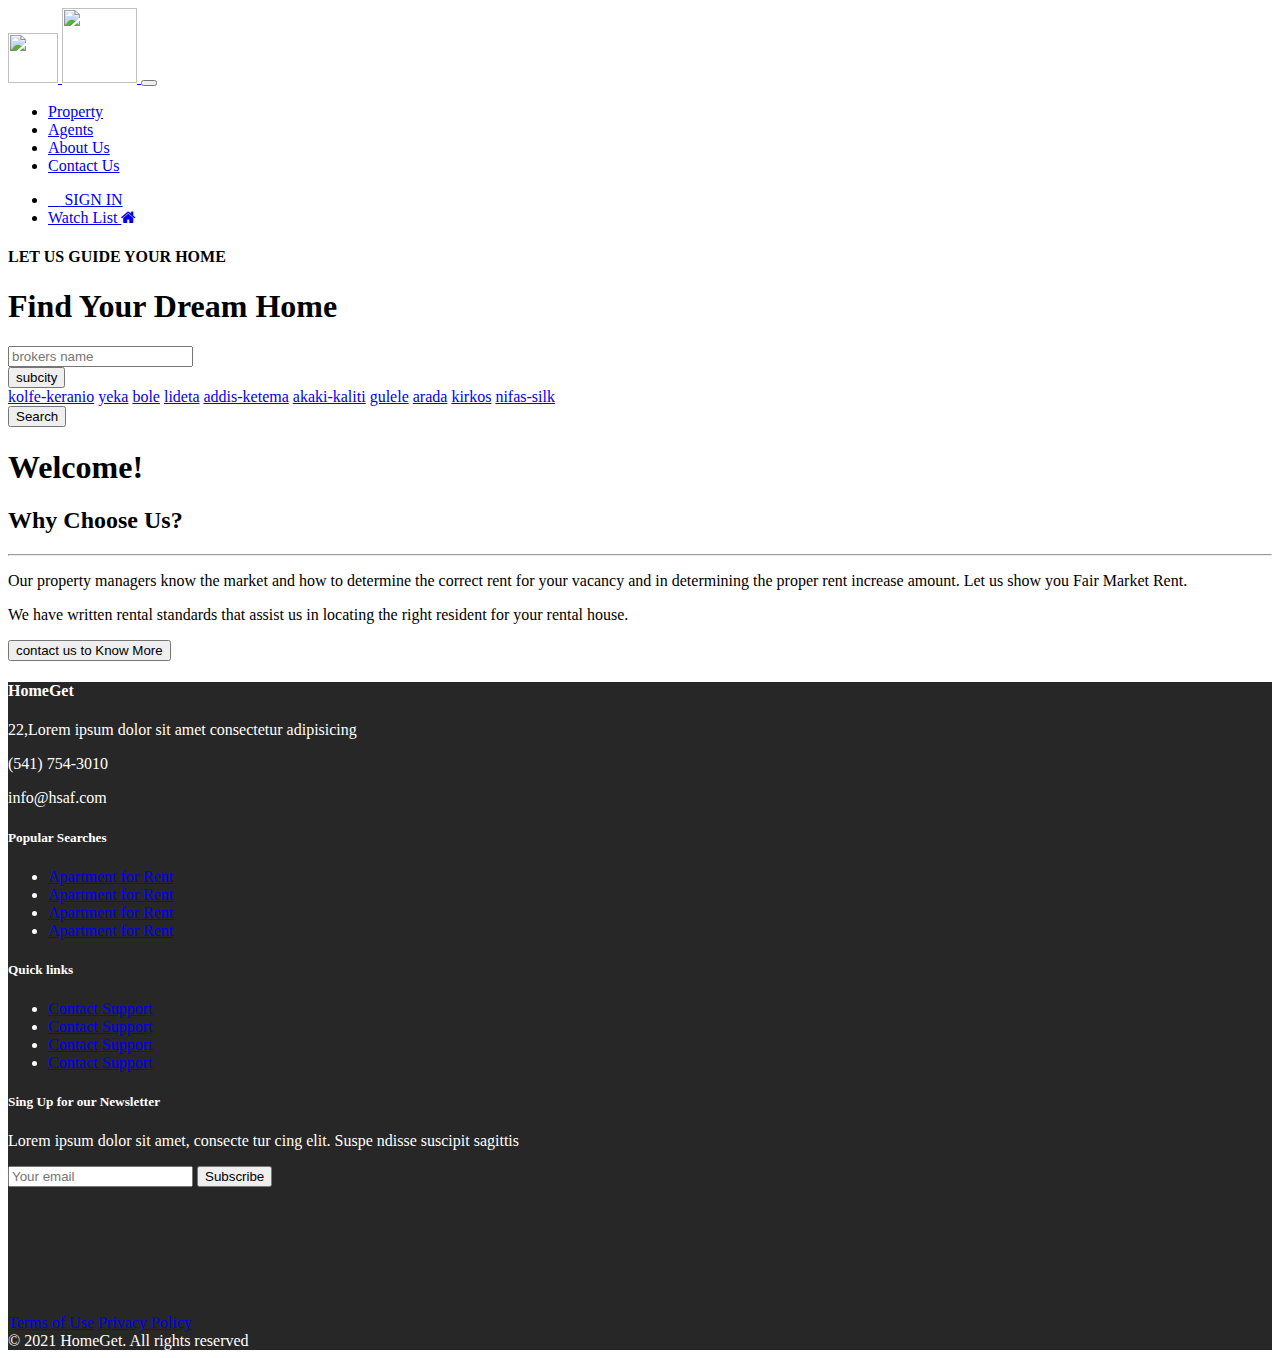
==== index.html @ b29ff286 "Merge branch 'eshtaol' of https://github.com/EshtaolGirma/HomeGet into mikiyas" ====
<html lang="en">

<head>
    <meta charset="UTF-8">
    <meta name="viewport" content="width=device-width, initial-scale=1.0">
    <title> HomeGet</title>

    <!-- Bootstrap CSS CDN  -->

    <link rel="stylesheet" href="https://cdn.jsdelivr.net/npm/bootstrap@4.5.3/dist/css/bootstrap.min.css"
        integrity="sha384-TX8t27EcRE3e/ihU7zmQxVncDAy5uIKz4rEkgIXeMed4M0jlfIDPvg6uqKI2xXr2" crossorigin="anonymous">

    <link rel="stylesheet" href="https://stackpath.bootstrapcdn.com/font-awesome/4.7.0/css/font-awesome.min.css"
        integrity="sha384-wvfXpqpZZVQGK6TAh5PVlGOfQNHSoD2xbE+QkPxCAFlNEevoEH3Sl0sibVcOQVnN" crossorigin="anonymous">

    <!-- Font Awesome CDN -->

    <link rel="stylesheet" href="path/to/font-awesome/css/font-awesome.min.css">
    <script src="https://kit.fontawesome.com/618286edad.js" crossorigin="anonymous"></script>

    <!-- Custom CSS -->
    <link rel="stylesheet" href="./Assets/CSS/style.css">
    <link rel="stylesheet" href="./Assets/CSS/footer.css">
</head>

<body>
    <div class="d-flex justify-content-center" style="background-color:rgb(255, 255, 255)">
        <div class="col-md-9">
            <nav class="navbar navbar-expand-md ">

                <a class="navbar-brand" href="index.html">
                    <img src="./Assets/img/001.png" alt="" height="50px" srcset="">
                    <img src="./Assets/img/002.png" height="75px" height="200px" alt="" srcset="">
                </a>

                <button class="navbar-toggler navbar-light bg-light" type="button" data-toggle="collapse"
                    data-target="#colNav" aria-controls="navbarSupportedContent" aria-expanded="false"
                    aria-label="Toggle navigation">

                    <span class="navbar-toggler-icon"></span>

                </button>

                <div class="collapse navbar-collapse" id="colNav">
                    <ul class="navbar-nav flex-column flex-md-row">
                        <li class="nav-item ml-auto mr-2">
                            <a class="nav-link" href="properties.html">Property</a>
                        </li>
                        <li class="nav-item ml-auto mr-2">
                            <a class="nav-link" href="agents.html">Agents</a>
                        </li>
                        <li class="nav-item ml-auto mr-2">
                            <a class="nav-link" href="testimonials.html">About Us</a>
                        </li>
                        <li class="nav-item ml-auto mr-2">
                            <a href="contact.html" class="nav-link ">Contact Us</a>
                        </li>
                    </ul>


                    <!-- To the left side side -->
                    <ul class="navbar-nav ml-auto">

                        <li class="nav-item ml-auto mr-2">
                            <a class="nav-link" href="login.html">
                                <div class="login-link">
                                    <i class="far fa-user-circle"></i>
                                    SIGN IN
                                </div>
                            </a>
                        </li>
                        <li class="nav-item ml-auto mr-2">
                            <a class="nav-link" href="#">
                                <div class="list-adding-link">
                                    Watch List
                                    <i class="fa fa-home" aria-hidden="true"></i>
                                </div>
                            </a>
                        </li>

                    </ul>
                </div>


            </nav>
        </div>
    </div>

    <div class="background_image">
        <h4 id="h4-text">LET US GUIDE YOUR HOME</h4>
        <h1>Find Your Dream Home</h1>
        <div class="input-group" id="inputs">
            <input type="text" class="form-control" placeholder="brokers name" aria-label="brokers name"
                id="broker_name">
            <div class="input-group-append">
                <div class="dropdown">
                    <button class="btn btn-primary dropdown-toggle" type="button" id="dropdownMenuButton"
                        data-toggle="dropdown" aria-haspopup="true" aria-expanded="false">
                        subcity
                    </button>
                    <div class="dropdown-menu" aria-labelledby="dropdownMenuButton" id="">
                        <a class="dropdown-item" id="" href="#">kolfe-keranio</a>
                        <a class="dropdown-item" id="" href="#">yeka</a>
                        <a class="dropdown-item" id="" href="#">bole</a>
                        <a class="dropdown-item" id="" href="#">lideta</a>
                        <a class="dropdown-item" id="" href="#">addis-ketema</a>
                        <a class="dropdown-item" id="" href="#">akaki-kaliti</a>
                        <a class="dropdown-item" id="" href="#">gulele</a>
                        <a class="dropdown-item" id="" href="#">arada</a>
                        <a class="dropdown-item" id="" href="#">kirkos</a>
                        <a class="dropdown-item" id="" href="#">nifas-silk</a>
                    </div>
                </div>
                <button class="btn btn-outline-secondary" type="button">Search</button>
            </div>
        </div>
    </div>
    <section class="why_choose py-5 " id="about-us">
        <div class="container mt-5">
            <div class="row">
                <div class="col-md-6">
                    <h1 class='text-success'>Welcome!</h1>
                    <h2>Why Choose Us?</h2>
                    <hr>
                    <p>Our property managers know the market and how to determine the correct rent for your vacancy and
                        in determining the proper rent increase amount. Let us show you Fair Market Rent.</p>
                    <p>We have written rental standards that assist us in locating the right resident for your rental
                        house.</p>
                    <a href="contact.html"><button type="button" class="btn btn-success">contact us to Know
                            More</button></a>

                </div>
                <div class="col-md-6">
                    <img src="Assets/img/why-choose-us.jpg" alt="">
                </div>
            </div>
        </div>
    </section>


    <!-- Footer -->
    <footer class="text-left pt-5 pb-5 d-flex align-self-stretch"
        style="background-color:rgb(39, 39, 39); color: rgb(255, 255, 255);">
        <!-- Grid container -->
        <div class="container-fluid pt-4 pl-0">
            <!--Grid row-->
            <div class="row">
                <div class="col-2 p-0"></div>
                <!--Grid column-->
                <div class="col-md-2 mb-4 pl-md-0 pl-4 pr-5">
                    <h4>HomeGet</h4>
                    <p class="gray-style">
                        22,Lorem ipsum dolor sit amet consectetur adipisicing
                    </p>
                    <p class="gray-style">
                        (541) 754-3010
                    </p>
                    <p class="gray-style">
                        info@hsaf.com
                    </p>
                </div>
                <!--Grid column-->

                <!--Grid column-->
                <div class="col-md-3 mb-4 pl-4">
                    <div class="row">
                        <div class="col-md-6">
                            <h5>Popular Searches</h5>

                            <ul>
                                <li>
                                    <a href="#!" class="gray-style">Apartment for Rent</a>
                                </li>
                                <li>
                                    <a href="#!" class="gray-style"> Apartment for Rent</a>
                                </li>
                                <li>
                                    <a href="#!" class="gray-style">Apartment for Rent</a>
                                </li>
                                <li>
                                    <a href="#!" class="gray-style">Apartment for Rent</a>
                                </li>
                            </ul>
                        </div>
                        <div class="col-md-6">
                            <h5>Quick links</h5>
                            <ul>
                                <li>
                                    <a href="#!" class="gray-style">Contact Support</a>
                                </li>
                                <li>
                                    <a href="#!" class="gray-style">Contact Support</a>
                                </li>
                                <li>
                                    <a href="#!" class="gray-style">Contact Support</a>
                                </li>
                                <li>
                                    <a href="#!" class="gray-style">Contact Support</a>
                                </li>
                            </ul>
                        </div>
                    </div>

                </div>
                <!--Grid column-->

                <!--Grid column-->
                <div class="col-md-3 mb-4 pl-4 pl-md-0">
                    <h5>Sing Up for our Newsletter</h5>
                    <p class="gray-style">
                        Lorem ipsum dolor sit amet, consecte tur cing elit. Suspe ndisse suscipit sagittis

                    </p>
                    <div>
                        <form action="">
                            <input type="email" id="subscriber-email" placeholder="Your email" required>
                            <input type="submit" id="subscriber-button" value="Subscribe">
                        </form>
                    </div>
                    <div class="row col-md-10 mt-5 ">
                        <div class="col-3">
                            <i class="fab fa-facebook-f fa-2x gray-style"></i>
                        </div>
                        <div class="col-3">
                            <i class="fab fa-twitter fa-2x gray-style"></i>
                        </div>
                        <div class="col-3">
                            <i class="fab fa-linkedin-in fa-2x gray-style"></i>
                        </div>
                        <div class="col-3">
                            <i class="fab fa-instagram fa-2x gray-style"></i>
                        </div>
                    </div>
                </div>

                <div class="col-10  ml-auto pl-0 mt-3 mb-3 pt-5">
                    <div class="row justify-content-between self-align-end col-10">
                        <div class="self-align-start">
                            <a href="#" class="pr-5 gray-style">Terms of Use</a>
                            <a href="#" class="gray-style">Privacy Policy</a>

                        </div>
                        <div class="self-align-end gray-style mr-5">
                            &copy; 2021 HomeGet. All rights reserved
                        </div>
                    </div>
                </div>

                <!--Grid column-->
            </div>
            <!--Grid row-->
        </div>
        <!-- Grid container -->
    </footer>
    <!-- Footer -->

    <!-- Bootstrap core JavaScript
    ================================================== -->
    <!-- Placed at the end of the document so the pages load faster -->
    <script src="https://code.jquery.com/jquery-3.5.1.slim.min.js"
        integrity="sha384-DfXdz2htPH0lsSSs5nCTpuj/zy4C+OGpamoFVy38MVBnE+IbbVYUew+OrCXaRkfj"
        crossorigin="anonymous"></script>
    <script src="https://cdn.jsdelivr.net/npm/bootstrap@4.5.3/dist/js/bootstrap.bundle.min.js"
        integrity="sha384-ho+j7jyWK8fNQe+A12Hb8AhRq26LrZ/JpcUGGOn+Y7RsweNrtN/tE3MoK7ZeZDyx"
        crossorigin="anonymous"></script>

    <script src="./Assets/js/Register-agent.js"></script>
    <script src="./Assets/js/agent-veiwer.js"></script>
</body>

</html>
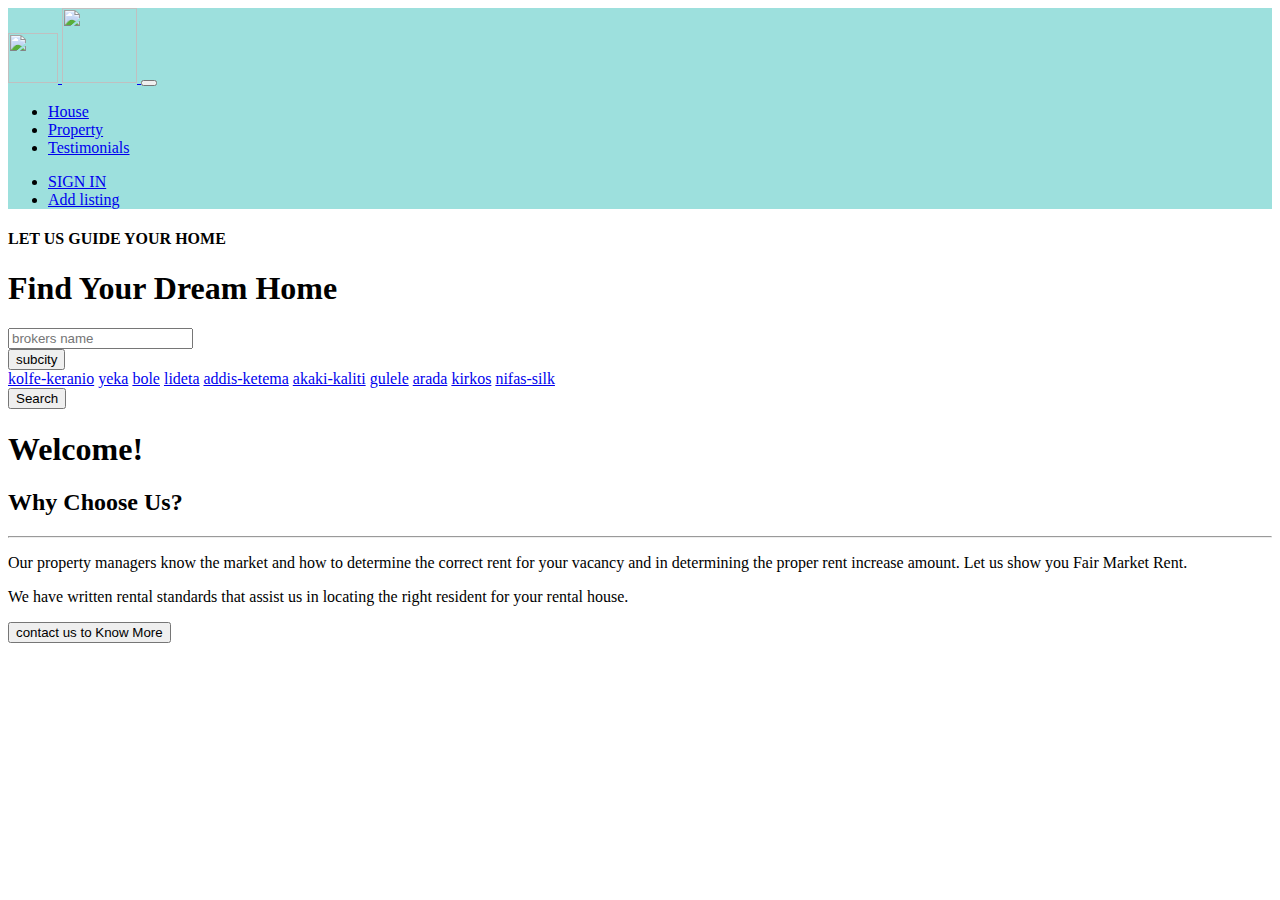
==== commit 2974c18b: "Merge branch 'master' of C:\Users\zak\Desktop\home get into Zekariyas" ====
--- a/index.html
+++ b/index.html
@@ -1,66 +1,45 @@
 <html lang="en">
-
 <head>
     <meta charset="UTF-8">
+    <meta http-equiv="X-UA-Compatible" content="IE=edge">
     <meta name="viewport" content="width=device-width, initial-scale=1.0">
-    <title> HomeGet</title>
-
-    <!-- Bootstrap CSS CDN  -->
-
-    <link rel="stylesheet" href="https://cdn.jsdelivr.net/npm/bootstrap@4.5.3/dist/css/bootstrap.min.css"
-        integrity="sha384-TX8t27EcRE3e/ihU7zmQxVncDAy5uIKz4rEkgIXeMed4M0jlfIDPvg6uqKI2xXr2" crossorigin="anonymous">
-
-    <link rel="stylesheet" href="https://stackpath.bootstrapcdn.com/font-awesome/4.7.0/css/font-awesome.min.css"
-        integrity="sha384-wvfXpqpZZVQGK6TAh5PVlGOfQNHSoD2xbE+QkPxCAFlNEevoEH3Sl0sibVcOQVnN" crossorigin="anonymous">
-
-    <!-- Font Awesome CDN -->
-
-    <link rel="stylesheet" href="path/to/font-awesome/css/font-awesome.min.css">
-    <script src="https://kit.fontawesome.com/618286edad.js" crossorigin="anonymous"></script>
-
-    <!-- Custom CSS -->
-    <link rel="stylesheet" href="./Assets/CSS/style.css">
-    <link rel="stylesheet" href="./Assets/CSS/footer.css">
+    <title>Addis Home get</title>
 </head>
-
 <body>
-    <div class="d-flex justify-content-center" style="background-color:rgb(255, 255, 255)">
+    <div class="d-flex justify-content-center" style="background-color:rgb(157, 224, 221)">
         <div class="col-md-9">
             <nav class="navbar navbar-expand-md ">
-
+    
                 <a class="navbar-brand" href="index.html">
                     <img src="./Assets/img/001.png" alt="" height="50px" srcset="">
                     <img src="./Assets/img/002.png" height="75px" height="200px" alt="" srcset="">
                 </a>
-
+    
                 <button class="navbar-toggler navbar-light bg-light" type="button" data-toggle="collapse"
                     data-target="#colNav" aria-controls="navbarSupportedContent" aria-expanded="false"
                     aria-label="Toggle navigation">
-
+    
                     <span class="navbar-toggler-icon"></span>
-
+    
                 </button>
-
+    
                 <div class="collapse navbar-collapse" id="colNav">
                     <ul class="navbar-nav flex-column flex-md-row">
+    
                         <li class="nav-item ml-auto mr-2">
-                            <a class="nav-link" href="properties.html">Property</a>
+                            <a href="index.html" class="nav-link ">House</a>
                         </li>
                         <li class="nav-item ml-auto mr-2">
-                            <a class="nav-link" href="agents.html">Agents</a>
+                            <a class="nav-link" href="services.html">Property</a>
                         </li>
                         <li class="nav-item ml-auto mr-2">
-                            <a class="nav-link" href="testimonials.html">About Us</a>
+                            <a class="nav-link" href="buy.html">Testimonials</a>
                         </li>
-                        <li class="nav-item ml-auto mr-2">
-                            <a href="contact.html" class="nav-link ">Contact Us</a>
-                        </li>
+    
                     </ul>
-
-
-                    <!-- To the left side side -->
+    
                     <ul class="navbar-nav ml-auto">
-
+    
                         <li class="nav-item ml-auto mr-2">
                             <a class="nav-link" href="login.html">
                                 <div class="login-link">
@@ -70,202 +49,63 @@
                             </a>
                         </li>
                         <li class="nav-item ml-auto mr-2">
-                            <a class="nav-link" href="#">
+                            <a class="nav-link" href="register.html">
                                 <div class="list-adding-link">
-                                    Watch List
+                                    Add listing
                                     <i class="fa fa-home" aria-hidden="true"></i>
                                 </div>
                             </a>
                         </li>
-
+    
                     </ul>
                 </div>
-
-
             </nav>
         </div>
     </div>
-
     <div class="background_image">
-        <h4 id="h4-text">LET US GUIDE YOUR HOME</h4>
+        <h4>LET US GUIDE YOUR HOME</h4>
         <h1>Find Your Dream Home</h1>
         <div class="input-group" id="inputs">
-            <input type="text" class="form-control" placeholder="brokers name" aria-label="brokers name"
-                id="broker_name">
-            <div class="input-group-append">
-                <div class="dropdown">
-                    <button class="btn btn-primary dropdown-toggle" type="button" id="dropdownMenuButton"
-                        data-toggle="dropdown" aria-haspopup="true" aria-expanded="false">
-                        subcity
-                    </button>
-                    <div class="dropdown-menu" aria-labelledby="dropdownMenuButton" id="">
-                        <a class="dropdown-item" id="" href="#">kolfe-keranio</a>
-                        <a class="dropdown-item" id="" href="#">yeka</a>
-                        <a class="dropdown-item" id="" href="#">bole</a>
-                        <a class="dropdown-item" id="" href="#">lideta</a>
-                        <a class="dropdown-item" id="" href="#">addis-ketema</a>
-                        <a class="dropdown-item" id="" href="#">akaki-kaliti</a>
-                        <a class="dropdown-item" id="" href="#">gulele</a>
-                        <a class="dropdown-item" id="" href="#">arada</a>
-                        <a class="dropdown-item" id="" href="#">kirkos</a>
-                        <a class="dropdown-item" id="" href="#">nifas-silk</a>
-                    </div>
-                </div>
-                <button class="btn btn-outline-secondary" type="button">Search</button>
+          <input type="text" class="form-control" placeholder="brokers name" aria-label="brokers name" id="broker_name">
+          <div class="input-group-append">
+            <div class="dropdown">
+              <button class="btn btn-primary dropdown-toggle" type="button" id="dropdownMenuButton" data-toggle="dropdown" aria-haspopup="true" aria-expanded="false">
+                subcity
+              </button>
+              <div class="dropdown-menu" aria-labelledby="dropdownMenuButton" id="">
+                <a class="dropdown-item" id="" href="#">kolfe-keranio</a>
+                <a class="dropdown-item" id="" href="#">yeka</a>
+                <a class="dropdown-item" id="" href="#">bole</a>
+                <a class="dropdown-item" id="" href="#">lideta</a>
+                <a class="dropdown-item" id="" href="#">addis-ketema</a>
+                <a class="dropdown-item" id="" href="#">akaki-kaliti</a>
+                <a class="dropdown-item" id="" href="#">gulele</a>
+                <a class="dropdown-item" id="" href="#">arada</a>
+                <a class="dropdown-item" id="" href="#">kirkos</a>
+                <a class="dropdown-item" id="" href="#">nifas-silk</a>
+              </div>
             </div>
+            <button class="btn btn-outline-secondary" type="button">Search</button>
+          </div>
         </div>
-    </div>
-    <section class="why_choose py-5 " id="about-us">
-        <div class="container mt-5">
+        </div>
+        <section class="why_choose py-5 " id="about-us">
+            <div class="container mt-5">
             <div class="row">
                 <div class="col-md-6">
                     <h1 class='text-success'>Welcome!</h1>
                     <h2>Why Choose Us?</h2>
                     <hr>
-                    <p>Our property managers know the market and how to determine the correct rent for your vacancy and
-                        in determining the proper rent increase amount. Let us show you Fair Market Rent.</p>
-                    <p>We have written rental standards that assist us in locating the right resident for your rental
-                        house.</p>
-                    <a href="contact.html"><button type="button" class="btn btn-success">contact us to Know
-                            More</button></a>
-
+                    <p>Our property managers know the market and how to determine the correct rent for your vacancy and in determining the proper rent increase amount.  Let us show you Fair Market Rent.</p>
+                    <p>We have written rental standards that assist us in locating the right resident for your rental house.</p>
+                    <a href="contact.html"><button type="button" class="btn btn-success">contact us to Know More</button></a>                   
+        
                 </div>
                 <div class="col-md-6">
-                    <img src="Assets/img/why-choose-us.jpg" alt="">
+                    <img src="Assets/img/why-choose-us.jpg"alt="">
                 </div>
             </div>
         </div>
-    </section>
-
-
-    <!-- Footer -->
-    <footer class="text-left pt-5 pb-5 d-flex align-self-stretch"
-        style="background-color:rgb(39, 39, 39); color: rgb(255, 255, 255);">
-        <!-- Grid container -->
-        <div class="container-fluid pt-4 pl-0">
-            <!--Grid row-->
-            <div class="row">
-                <div class="col-2 p-0"></div>
-                <!--Grid column-->
-                <div class="col-md-2 mb-4 pl-md-0 pl-4 pr-5">
-                    <h4>HomeGet</h4>
-                    <p class="gray-style">
-                        22,Lorem ipsum dolor sit amet consectetur adipisicing
-                    </p>
-                    <p class="gray-style">
-                        (541) 754-3010
-                    </p>
-                    <p class="gray-style">
-                        info@hsaf.com
-                    </p>
-                </div>
-                <!--Grid column-->
-
-                <!--Grid column-->
-                <div class="col-md-3 mb-4 pl-4">
-                    <div class="row">
-                        <div class="col-md-6">
-                            <h5>Popular Searches</h5>
-
-                            <ul>
-                                <li>
-                                    <a href="#!" class="gray-style">Apartment for Rent</a>
-                                </li>
-                                <li>
-                                    <a href="#!" class="gray-style"> Apartment for Rent</a>
-                                </li>
-                                <li>
-                                    <a href="#!" class="gray-style">Apartment for Rent</a>
-                                </li>
-                                <li>
-                                    <a href="#!" class="gray-style">Apartment for Rent</a>
-                                </li>
-                            </ul>
-                        </div>
-                        <div class="col-md-6">
-                            <h5>Quick links</h5>
-                            <ul>
-                                <li>
-                                    <a href="#!" class="gray-style">Contact Support</a>
-                                </li>
-                                <li>
-                                    <a href="#!" class="gray-style">Contact Support</a>
-                                </li>
-                                <li>
-                                    <a href="#!" class="gray-style">Contact Support</a>
-                                </li>
-                                <li>
-                                    <a href="#!" class="gray-style">Contact Support</a>
-                                </li>
-                            </ul>
-                        </div>
-                    </div>
-
-                </div>
-                <!--Grid column-->
-
-                <!--Grid column-->
-                <div class="col-md-3 mb-4 pl-4 pl-md-0">
-                    <h5>Sing Up for our Newsletter</h5>
-                    <p class="gray-style">
-                        Lorem ipsum dolor sit amet, consecte tur cing elit. Suspe ndisse suscipit sagittis
-
-                    </p>
-                    <div>
-                        <form action="">
-                            <input type="email" id="subscriber-email" placeholder="Your email" required>
-                            <input type="submit" id="subscriber-button" value="Subscribe">
-                        </form>
-                    </div>
-                    <div class="row col-md-10 mt-5 ">
-                        <div class="col-3">
-                            <i class="fab fa-facebook-f fa-2x gray-style"></i>
-                        </div>
-                        <div class="col-3">
-                            <i class="fab fa-twitter fa-2x gray-style"></i>
-                        </div>
-                        <div class="col-3">
-                            <i class="fab fa-linkedin-in fa-2x gray-style"></i>
-                        </div>
-                        <div class="col-3">
-                            <i class="fab fa-instagram fa-2x gray-style"></i>
-                        </div>
-                    </div>
-                </div>
-
-                <div class="col-10  ml-auto pl-0 mt-3 mb-3 pt-5">
-                    <div class="row justify-content-between self-align-end col-10">
-                        <div class="self-align-start">
-                            <a href="#" class="pr-5 gray-style">Terms of Use</a>
-                            <a href="#" class="gray-style">Privacy Policy</a>
-
-                        </div>
-                        <div class="self-align-end gray-style mr-5">
-                            &copy; 2021 HomeGet. All rights reserved
-                        </div>
-                    </div>
-                </div>
-
-                <!--Grid column-->
-            </div>
-            <!--Grid row-->
-        </div>
-        <!-- Grid container -->
-    </footer>
-    <!-- Footer -->
-
-    <!-- Bootstrap core JavaScript
-    ================================================== -->
-    <!-- Placed at the end of the document so the pages load faster -->
-    <script src="https://code.jquery.com/jquery-3.5.1.slim.min.js"
-        integrity="sha384-DfXdz2htPH0lsSSs5nCTpuj/zy4C+OGpamoFVy38MVBnE+IbbVYUew+OrCXaRkfj"
-        crossorigin="anonymous"></script>
-    <script src="https://cdn.jsdelivr.net/npm/bootstrap@4.5.3/dist/js/bootstrap.bundle.min.js"
-        integrity="sha384-ho+j7jyWK8fNQe+A12Hb8AhRq26LrZ/JpcUGGOn+Y7RsweNrtN/tE3MoK7ZeZDyx"
-        crossorigin="anonymous"></script>
-
-    <script src="./Assets/js/Register-agent.js"></script>
-    <script src="./Assets/js/agent-veiwer.js"></script>
+        </section>
 </body>
-
 </html>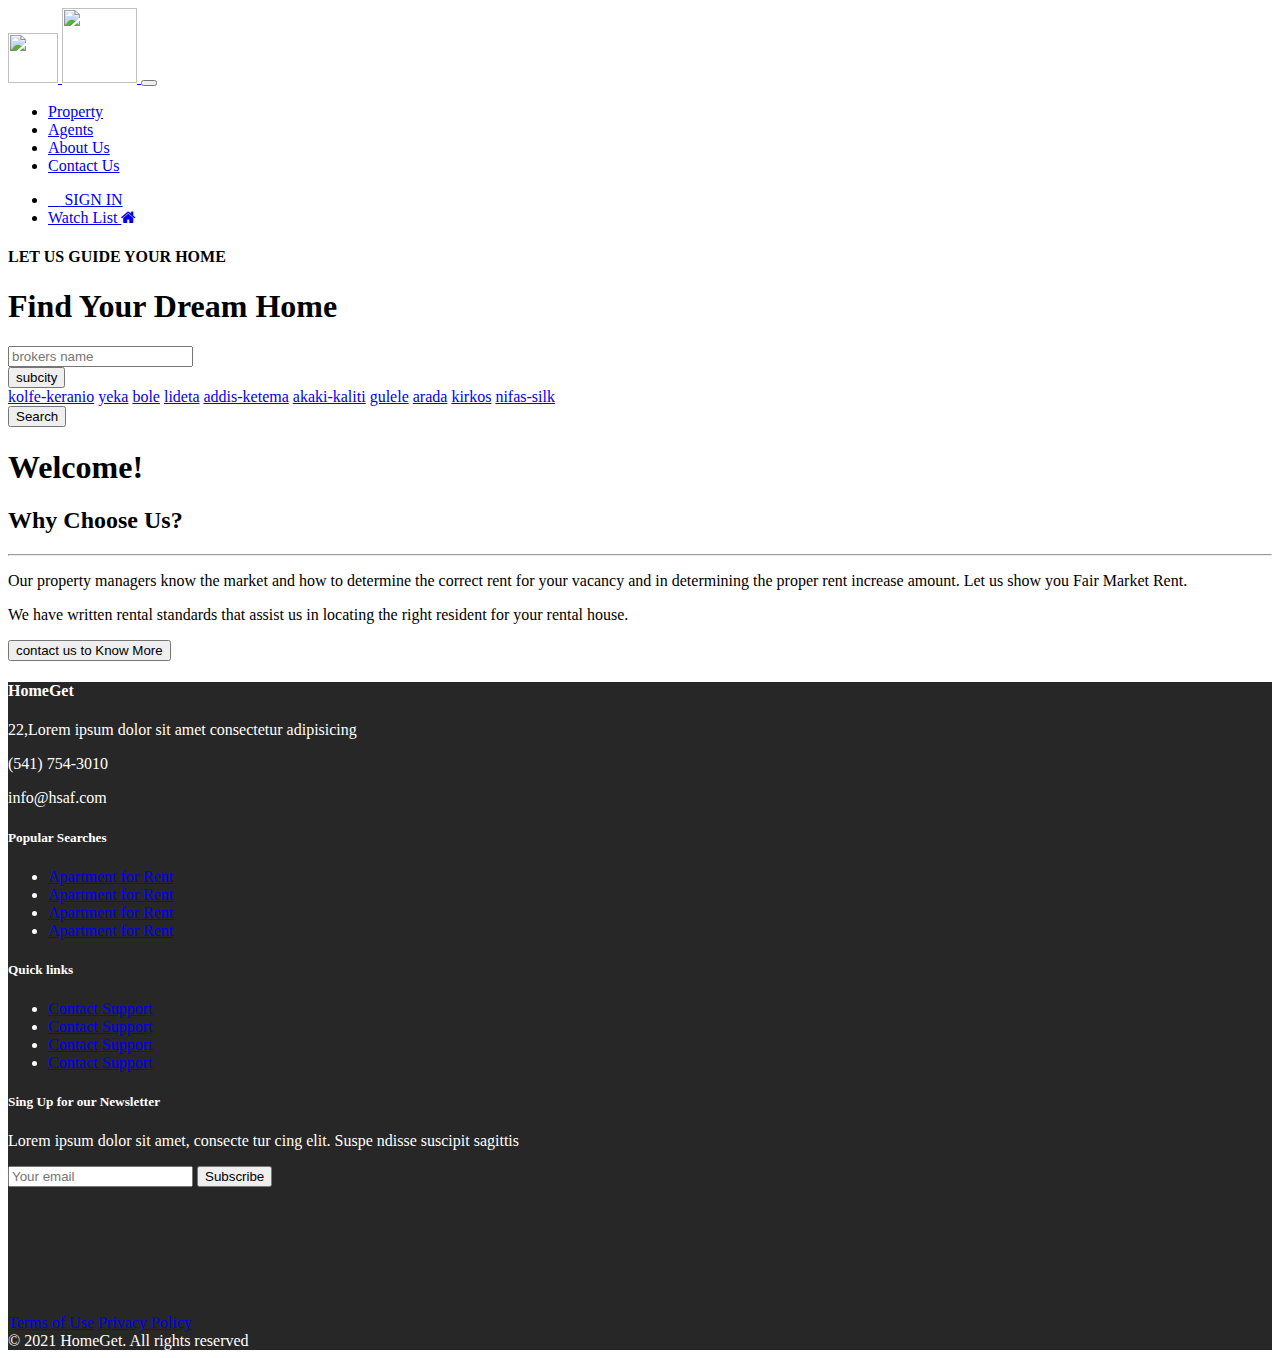
==== commit 077b0b2d: "nav bar updated" ====
--- a/index.html
+++ b/index.html
@@ -1,45 +1,66 @@
 <html lang="en">
+
 <head>
     <meta charset="UTF-8">
-    <meta http-equiv="X-UA-Compatible" content="IE=edge">
     <meta name="viewport" content="width=device-width, initial-scale=1.0">
-    <title>Addis Home get</title>
+    <title>Agents - HomeGet</title>
+
+    <!-- Bootstrap CSS CDN  -->
+
+    <link rel="stylesheet" href="https://cdn.jsdelivr.net/npm/bootstrap@4.5.3/dist/css/bootstrap.min.css"
+        integrity="sha384-TX8t27EcRE3e/ihU7zmQxVncDAy5uIKz4rEkgIXeMed4M0jlfIDPvg6uqKI2xXr2" crossorigin="anonymous">
+
+    <link rel="stylesheet" href="https://stackpath.bootstrapcdn.com/font-awesome/4.7.0/css/font-awesome.min.css"
+        integrity="sha384-wvfXpqpZZVQGK6TAh5PVlGOfQNHSoD2xbE+QkPxCAFlNEevoEH3Sl0sibVcOQVnN" crossorigin="anonymous">
+
+    <!-- Font Awesome CDN -->
+
+    <link rel="stylesheet" href="path/to/font-awesome/css/font-awesome.min.css">
+    <script src="https://kit.fontawesome.com/618286edad.js" crossorigin="anonymous"></script>
+
+    <!-- Custom CSS -->
+    <link rel="stylesheet" href="./Assets/CSS/style.css">
+    <link rel="stylesheet" href="./Assets/CSS/footer.css">
 </head>
+
 <body>
-    <div class="d-flex justify-content-center" style="background-color:rgb(157, 224, 221)">
+    <div class="d-flex justify-content-center" style="background-color:rgb(255, 255, 255)">
         <div class="col-md-9">
             <nav class="navbar navbar-expand-md ">
-    
+
                 <a class="navbar-brand" href="index.html">
                     <img src="./Assets/img/001.png" alt="" height="50px" srcset="">
                     <img src="./Assets/img/002.png" height="75px" height="200px" alt="" srcset="">
                 </a>
-    
+
                 <button class="navbar-toggler navbar-light bg-light" type="button" data-toggle="collapse"
                     data-target="#colNav" aria-controls="navbarSupportedContent" aria-expanded="false"
                     aria-label="Toggle navigation">
-    
+
                     <span class="navbar-toggler-icon"></span>
-    
+
                 </button>
-    
+
                 <div class="collapse navbar-collapse" id="colNav">
                     <ul class="navbar-nav flex-column flex-md-row">
-    
-                        <li class="nav-item ml-auto mr-2">
-                            <a href="index.html" class="nav-link ">House</a>
-                        </li>
-                        <li class="nav-item ml-auto mr-2">
-                            <a class="nav-link" href="services.html">Property</a>
-                        </li>
-                        <li class="nav-item ml-auto mr-2">
-                            <a class="nav-link" href="buy.html">Testimonials</a>
-                        </li>
-    
+                        <li class="nav-item ml-auto mr-2">
+                            <a class="nav-link" href="properties.html">Property</a>
+                        </li>
+                        <li class="nav-item ml-auto mr-2">
+                            <a class="nav-link" href="agents.html">Agents</a>
+                        </li>
+                        <li class="nav-item ml-auto mr-2">
+                            <a class="nav-link" href="testimonials.html">About Us</a>
+                        </li>
+                        <li class="nav-item ml-auto mr-2">
+                            <a href="contact.html" class="nav-link ">Contact Us</a>
+                        </li>
                     </ul>
-    
+
+
+                    <!-- To the left side side -->
                     <ul class="navbar-nav ml-auto">
-    
+
                         <li class="nav-item ml-auto mr-2">
                             <a class="nav-link" href="login.html">
                                 <div class="login-link">
@@ -49,63 +70,202 @@
                             </a>
                         </li>
                         <li class="nav-item ml-auto mr-2">
-                            <a class="nav-link" href="register.html">
+                            <a class="nav-link" href="#">
                                 <div class="list-adding-link">
-                                    Add listing
+                                    Watch List
                                     <i class="fa fa-home" aria-hidden="true"></i>
                                 </div>
                             </a>
                         </li>
-    
+
                     </ul>
                 </div>
+
+
             </nav>
         </div>
     </div>
+
     <div class="background_image">
-        <h4>LET US GUIDE YOUR HOME</h4>
+        <h4 id="h4-text">LET US GUIDE YOUR HOME</h4>
         <h1>Find Your Dream Home</h1>
         <div class="input-group" id="inputs">
-          <input type="text" class="form-control" placeholder="brokers name" aria-label="brokers name" id="broker_name">
-          <div class="input-group-append">
-            <div class="dropdown">
-              <button class="btn btn-primary dropdown-toggle" type="button" id="dropdownMenuButton" data-toggle="dropdown" aria-haspopup="true" aria-expanded="false">
-                subcity
-              </button>
-              <div class="dropdown-menu" aria-labelledby="dropdownMenuButton" id="">
-                <a class="dropdown-item" id="" href="#">kolfe-keranio</a>
-                <a class="dropdown-item" id="" href="#">yeka</a>
-                <a class="dropdown-item" id="" href="#">bole</a>
-                <a class="dropdown-item" id="" href="#">lideta</a>
-                <a class="dropdown-item" id="" href="#">addis-ketema</a>
-                <a class="dropdown-item" id="" href="#">akaki-kaliti</a>
-                <a class="dropdown-item" id="" href="#">gulele</a>
-                <a class="dropdown-item" id="" href="#">arada</a>
-                <a class="dropdown-item" id="" href="#">kirkos</a>
-                <a class="dropdown-item" id="" href="#">nifas-silk</a>
-              </div>
+            <input type="text" class="form-control" placeholder="brokers name" aria-label="brokers name"
+                id="broker_name">
+            <div class="input-group-append">
+                <div class="dropdown">
+                    <button class="btn btn-primary dropdown-toggle" type="button" id="dropdownMenuButton"
+                        data-toggle="dropdown" aria-haspopup="true" aria-expanded="false">
+                        subcity
+                    </button>
+                    <div class="dropdown-menu" aria-labelledby="dropdownMenuButton" id="">
+                        <a class="dropdown-item" id="" href="#">kolfe-keranio</a>
+                        <a class="dropdown-item" id="" href="#">yeka</a>
+                        <a class="dropdown-item" id="" href="#">bole</a>
+                        <a class="dropdown-item" id="" href="#">lideta</a>
+                        <a class="dropdown-item" id="" href="#">addis-ketema</a>
+                        <a class="dropdown-item" id="" href="#">akaki-kaliti</a>
+                        <a class="dropdown-item" id="" href="#">gulele</a>
+                        <a class="dropdown-item" id="" href="#">arada</a>
+                        <a class="dropdown-item" id="" href="#">kirkos</a>
+                        <a class="dropdown-item" id="" href="#">nifas-silk</a>
+                    </div>
+                </div>
+                <button class="btn btn-outline-secondary" type="button">Search</button>
             </div>
-            <button class="btn btn-outline-secondary" type="button">Search</button>
-          </div>
-        </div>
-        </div>
-        <section class="why_choose py-5 " id="about-us">
-            <div class="container mt-5">
+        </div>
+    </div>
+    <section class="why_choose py-5 " id="about-us">
+        <div class="container mt-5">
             <div class="row">
                 <div class="col-md-6">
                     <h1 class='text-success'>Welcome!</h1>
                     <h2>Why Choose Us?</h2>
                     <hr>
-                    <p>Our property managers know the market and how to determine the correct rent for your vacancy and in determining the proper rent increase amount.  Let us show you Fair Market Rent.</p>
-                    <p>We have written rental standards that assist us in locating the right resident for your rental house.</p>
-                    <a href="contact.html"><button type="button" class="btn btn-success">contact us to Know More</button></a>                   
-        
+                    <p>Our property managers know the market and how to determine the correct rent for your vacancy and
+                        in determining the proper rent increase amount. Let us show you Fair Market Rent.</p>
+                    <p>We have written rental standards that assist us in locating the right resident for your rental
+                        house.</p>
+                    <a href="contact.html"><button type="button" class="btn btn-success">contact us to Know
+                            More</button></a>
+
                 </div>
                 <div class="col-md-6">
-                    <img src="Assets/img/why-choose-us.jpg"alt="">
+                    <img src="Assets/img/why-choose-us.jpg" alt="">
                 </div>
             </div>
         </div>
-        </section>
+    </section>
+
+
+    <!-- Footer -->
+    <footer class="text-left pt-5 pb-5 d-flex align-self-stretch"
+        style="background-color:rgb(39, 39, 39); color: rgb(255, 255, 255);">
+        <!-- Grid container -->
+        <div class="container-fluid pt-4 pl-0">
+            <!--Grid row-->
+            <div class="row">
+                <div class="col-2 p-0"></div>
+                <!--Grid column-->
+                <div class="col-md-2 mb-4 pl-md-0 pl-4 pr-5">
+                    <h4>HomeGet</h4>
+                    <p class="gray-style">
+                        22,Lorem ipsum dolor sit amet consectetur adipisicing
+                    </p>
+                    <p class="gray-style">
+                        (541) 754-3010
+                    </p>
+                    <p class="gray-style">
+                        info@hsaf.com
+                    </p>
+                </div>
+                <!--Grid column-->
+
+                <!--Grid column-->
+                <div class="col-md-3 mb-4 pl-4">
+                    <div class="row">
+                        <div class="col-md-6">
+                            <h5>Popular Searches</h5>
+
+                            <ul>
+                                <li>
+                                    <a href="#!" class="gray-style">Apartment for Rent</a>
+                                </li>
+                                <li>
+                                    <a href="#!" class="gray-style"> Apartment for Rent</a>
+                                </li>
+                                <li>
+                                    <a href="#!" class="gray-style">Apartment for Rent</a>
+                                </li>
+                                <li>
+                                    <a href="#!" class="gray-style">Apartment for Rent</a>
+                                </li>
+                            </ul>
+                        </div>
+                        <div class="col-md-6">
+                            <h5>Quick links</h5>
+                            <ul>
+                                <li>
+                                    <a href="#!" class="gray-style">Contact Support</a>
+                                </li>
+                                <li>
+                                    <a href="#!" class="gray-style">Contact Support</a>
+                                </li>
+                                <li>
+                                    <a href="#!" class="gray-style">Contact Support</a>
+                                </li>
+                                <li>
+                                    <a href="#!" class="gray-style">Contact Support</a>
+                                </li>
+                            </ul>
+                        </div>
+                    </div>
+
+                </div>
+                <!--Grid column-->
+
+                <!--Grid column-->
+                <div class="col-md-3 mb-4 pl-4 pl-md-0">
+                    <h5>Sing Up for our Newsletter</h5>
+                    <p class="gray-style">
+                        Lorem ipsum dolor sit amet, consecte tur cing elit. Suspe ndisse suscipit sagittis
+
+                    </p>
+                    <div>
+                        <form action="">
+                            <input type="email" id="subscriber-email" placeholder="Your email" required>
+                            <input type="submit" id="subscriber-button" value="Subscribe">
+                        </form>
+                    </div>
+                    <div class="row col-md-10 mt-5 ">
+                        <div class="col-3">
+                            <i class="fab fa-facebook-f fa-2x gray-style"></i>
+                        </div>
+                        <div class="col-3">
+                            <i class="fab fa-twitter fa-2x gray-style"></i>
+                        </div>
+                        <div class="col-3">
+                            <i class="fab fa-linkedin-in fa-2x gray-style"></i>
+                        </div>
+                        <div class="col-3">
+                            <i class="fab fa-instagram fa-2x gray-style"></i>
+                        </div>
+                    </div>
+                </div>
+
+                <div class="col-10  ml-auto pl-0 mt-3 mb-3 pt-5">
+                    <div class="row justify-content-between self-align-end col-10">
+                        <div class="self-align-start">
+                            <a href="#" class="pr-5 gray-style">Terms of Use</a>
+                            <a href="#" class="gray-style">Privacy Policy</a>
+
+                        </div>
+                        <div class="self-align-end gray-style mr-5">
+                            &copy; 2021 HomeGet. All rights reserved
+                        </div>
+                    </div>
+                </div>
+
+                <!--Grid column-->
+            </div>
+            <!--Grid row-->
+        </div>
+        <!-- Grid container -->
+    </footer>
+    <!-- Footer -->
+
+    <!-- Bootstrap core JavaScript
+    ================================================== -->
+    <!-- Placed at the end of the document so the pages load faster -->
+    <script src="https://code.jquery.com/jquery-3.5.1.slim.min.js"
+        integrity="sha384-DfXdz2htPH0lsSSs5nCTpuj/zy4C+OGpamoFVy38MVBnE+IbbVYUew+OrCXaRkfj"
+        crossorigin="anonymous"></script>
+    <script src="https://cdn.jsdelivr.net/npm/bootstrap@4.5.3/dist/js/bootstrap.bundle.min.js"
+        integrity="sha384-ho+j7jyWK8fNQe+A12Hb8AhRq26LrZ/JpcUGGOn+Y7RsweNrtN/tE3MoK7ZeZDyx"
+        crossorigin="anonymous"></script>
+
+    <script src="./Assets/js/Register-agent.js"></script>
+    <script src="./Assets/js/agent-veiwer.js"></script>
 </body>
+
 </html>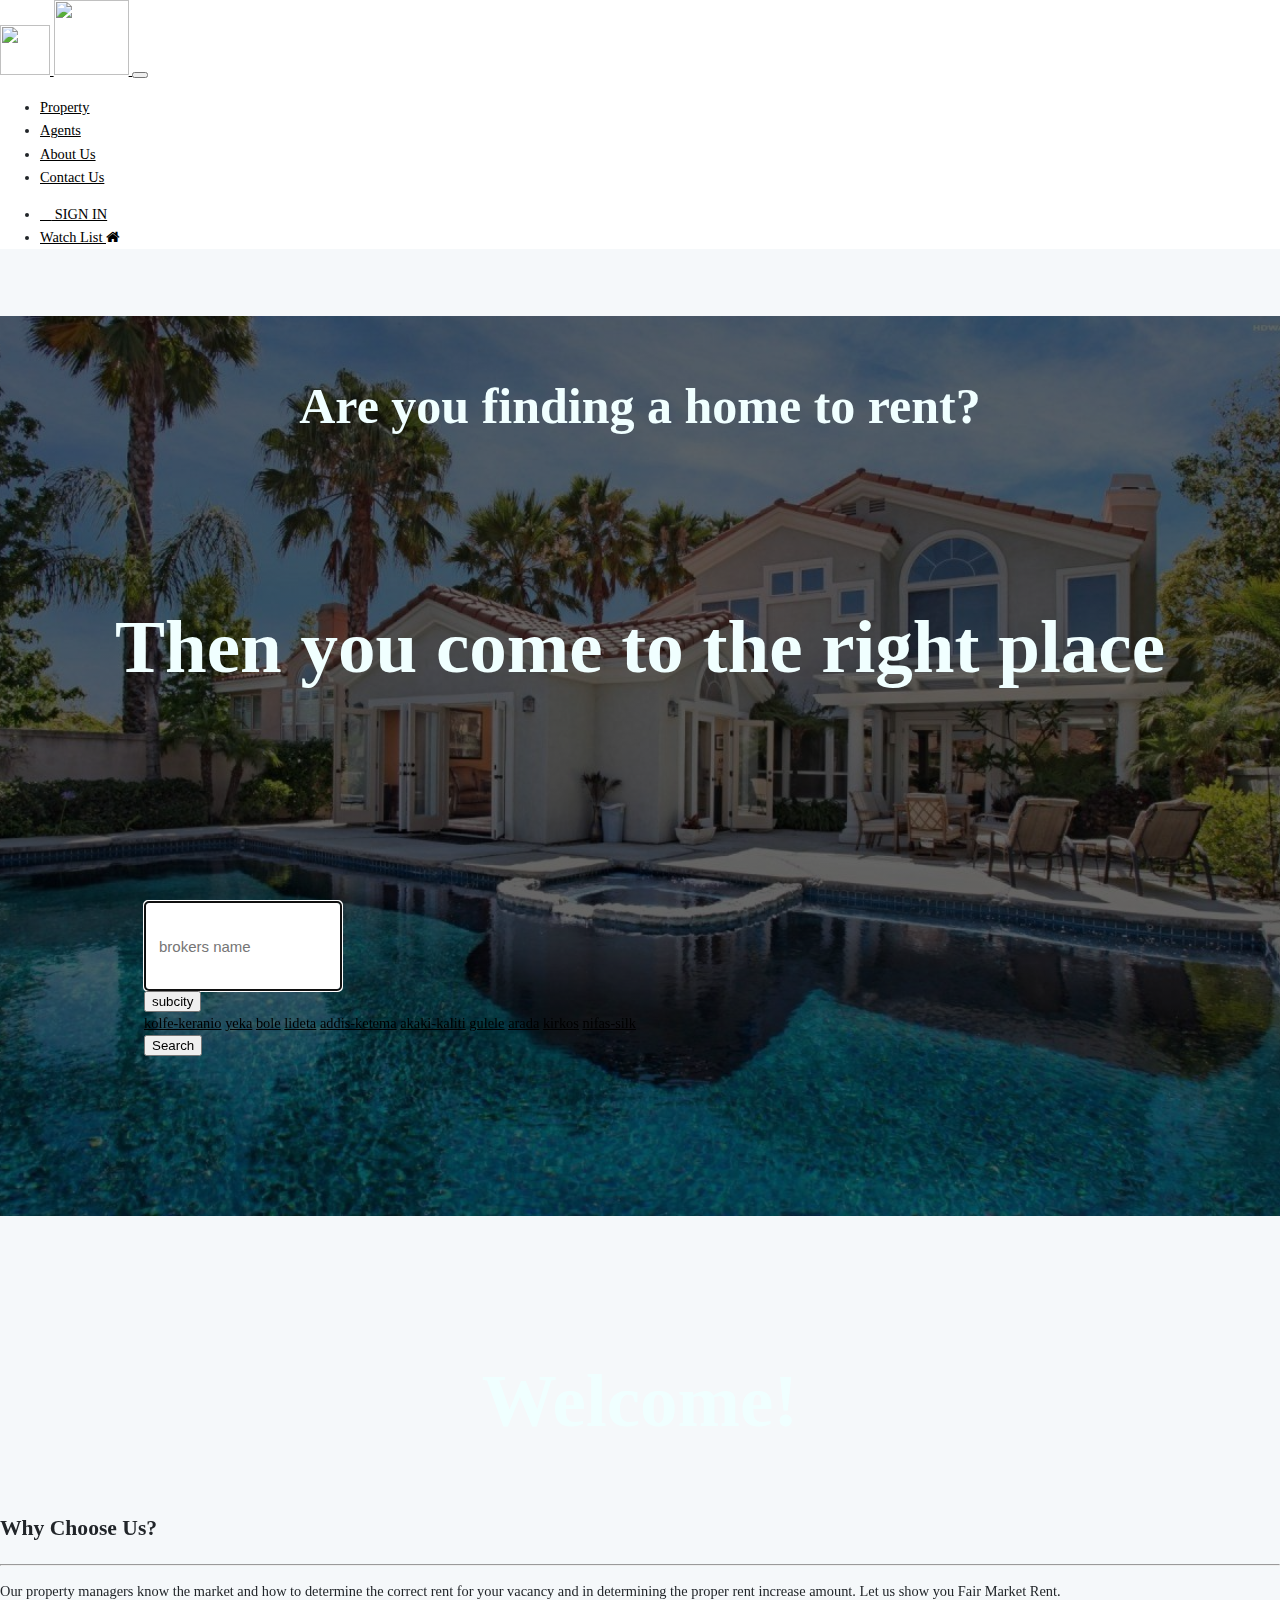
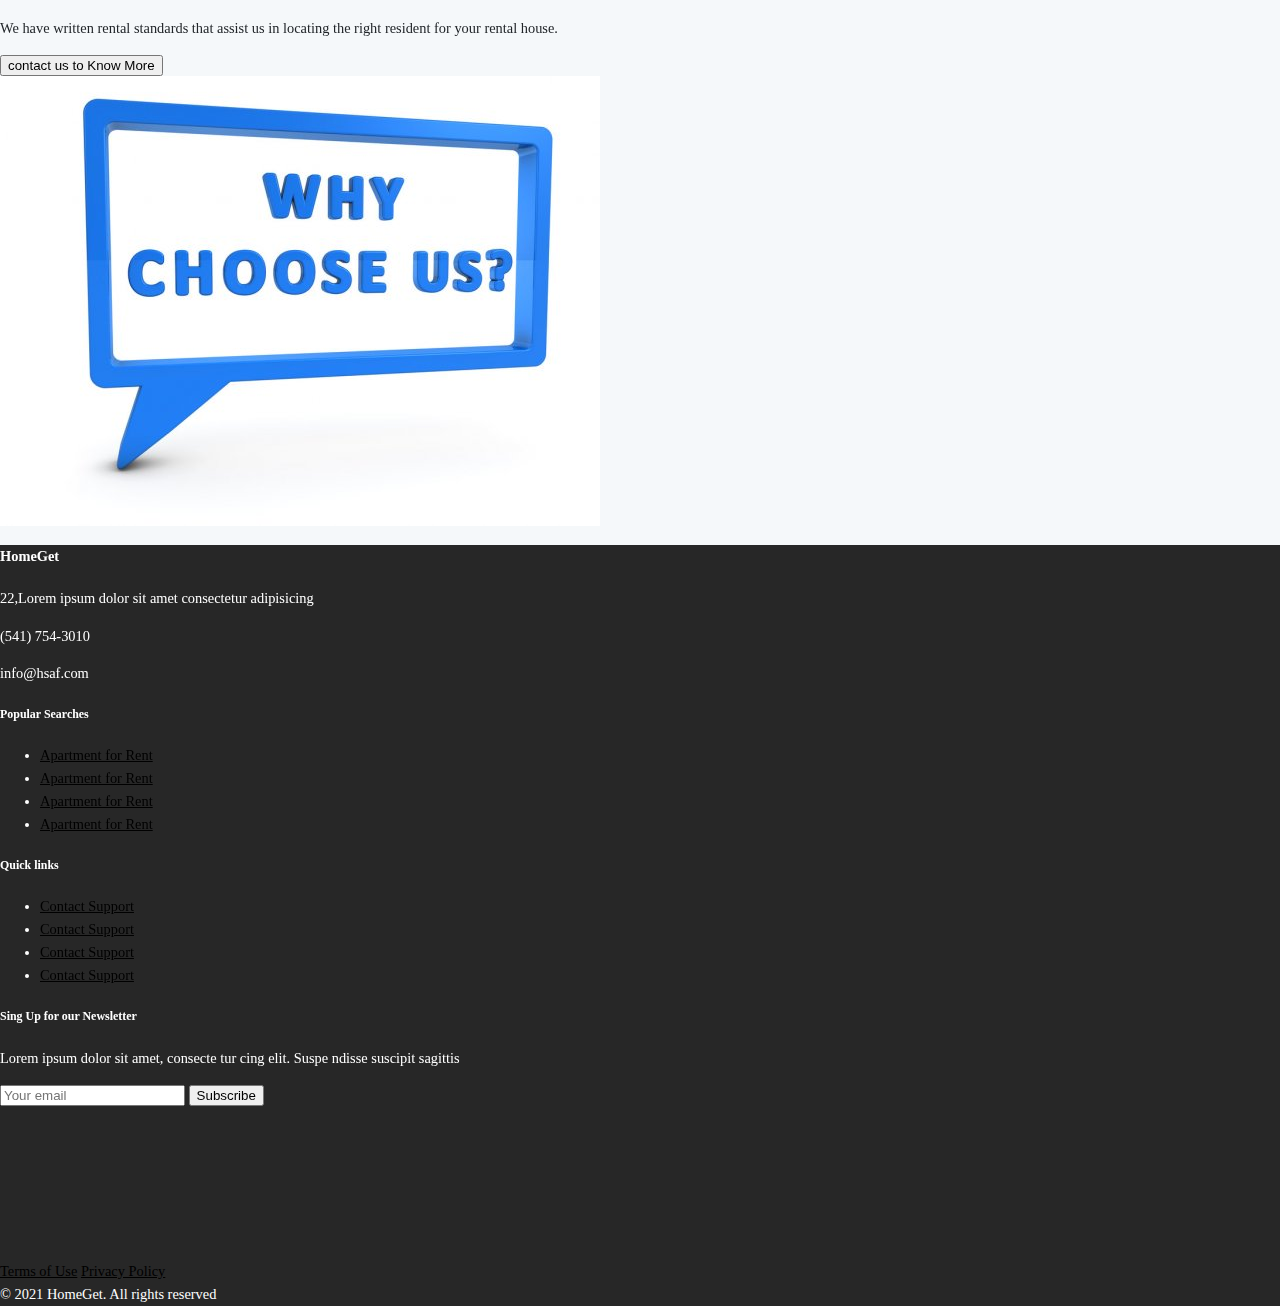
==== commit 6218ac0d: "inputtype1" ====
--- a/index.html
+++ b/index.html
@@ -3,7 +3,7 @@
 <head>
     <meta charset="UTF-8">
     <meta name="viewport" content="width=device-width, initial-scale=1.0">
-    <title>Agents - HomeGet</title>
+    <title> HomeGet</title>
 
     <!-- Bootstrap CSS CDN  -->
 
@@ -21,6 +21,7 @@
     <!-- Custom CSS -->
     <link rel="stylesheet" href="./Assets/CSS/style.css">
     <link rel="stylesheet" href="./Assets/CSS/footer.css">
+    
 </head>
 
 <body>
@@ -61,11 +62,19 @@
                     <!-- To the left side side -->
                     <ul class="navbar-nav ml-auto">
 
-                        <li class="nav-item ml-auto mr-2">
+                        <li class="nav-item ml-auto mr-2" id="signinb" >
                             <a class="nav-link" href="login.html">
+                                <div class="login-link" >
+                                    <i class="far fa-user-circle"></i>
+                                    SIGN IN
+                                </div>
+                            </a>
+                        </li>
+                        <li class="nav-item ml-auto mr-2" id="logoutb" style="display: none;">
+                            <a class="nav-link" href="#">
                                 <div class="login-link">
                                     <i class="far fa-user-circle"></i>
-                                    SIGN IN
+                                    LOG OUT
                                 </div>
                             </a>
                         </li>
@@ -87,11 +96,11 @@
     </div>
 
     <div class="background_image">
-        <h4 id="h4-text">LET US GUIDE YOUR HOME</h4>
-        <h1>Find Your Dream Home</h1>
+        <h4 id="h4-text">Are you finding a home to rent?</h4>
+        <h1>Then you come to the right place</h1>
         <div class="input-group" id="inputs">
             <input type="text" class="form-control" placeholder="brokers name" aria-label="brokers name"
-                id="broker_name">
+                id="broker_name" spellcheck="false" autofocus="autofocus">
             <div class="input-group-append">
                 <div class="dropdown">
                     <button class="btn btn-primary dropdown-toggle" type="button" id="dropdownMenuButton"
@@ -263,9 +272,8 @@
     <script src="https://cdn.jsdelivr.net/npm/bootstrap@4.5.3/dist/js/bootstrap.bundle.min.js"
         integrity="sha384-ho+j7jyWK8fNQe+A12Hb8AhRq26LrZ/JpcUGGOn+Y7RsweNrtN/tE3MoK7ZeZDyx"
         crossorigin="anonymous"></script>
-
-    <script src="./Assets/js/Register-agent.js"></script>
-    <script src="./Assets/js/agent-veiwer.js"></script>
+        <script src="./Assets/js/logout.js"></script>
+   <script src="./Assets/js/database-creator.js"></script>
 </body>
 
 </html>--- a/Assets/CSS/style.css
+++ b/Assets/CSS/style.css
@@ -0,0 +1,64 @@
+@import url("https://fonts.googleapis.com/css2?family=Raleway:wght@100&display=swap");
+.background_image {
+  background: linear-gradient(rgba(0, 0, 0, 0.6), rgba(0, 0, 0, 0.6)),
+    url(/Assets/img/housebg.jpg);
+  height: 100%;
+  background-position: center;
+  background-repeat: no-repeat;
+  background-size: cover;
+}
+#inputs {
+  margin-top: 1em;
+  padding: 10em;
+}
+#broker_name{
+  width: 20%;
+  height: 10%;
+  padding: 13px;
+  border-radius: 4px;
+  border: 2px solid #1ca0b8;
+  font-size: 15px;
+}
+a:hover {
+  color: black;
+}
+a {
+  color: black;
+}
+#h4-text{
+  text-align: center;
+  font-size: 50px;
+  padding-top: 1em;
+  color: azure;
+}
+h1 {
+  text-align: center;
+  font-size: 75px;
+  padding-top: 1em;
+  color: azure;
+}
+
+.content {
+  position: absolute;
+}
+/* registration */
+body {
+  margin: 0;
+  font-size: 0.9rem;
+  font-weight: 400;
+  line-height: 1.6;
+  color: #212529;
+  text-align: left;
+  background-color: #f5f8fa;
+}
+
+
+.my-form {
+  padding-top: 1.5rem;
+  padding-bottom: 1.5rem;
+}
+
+.my-form .row {
+  margin-left: 0;
+  margin-right: 0;
+}
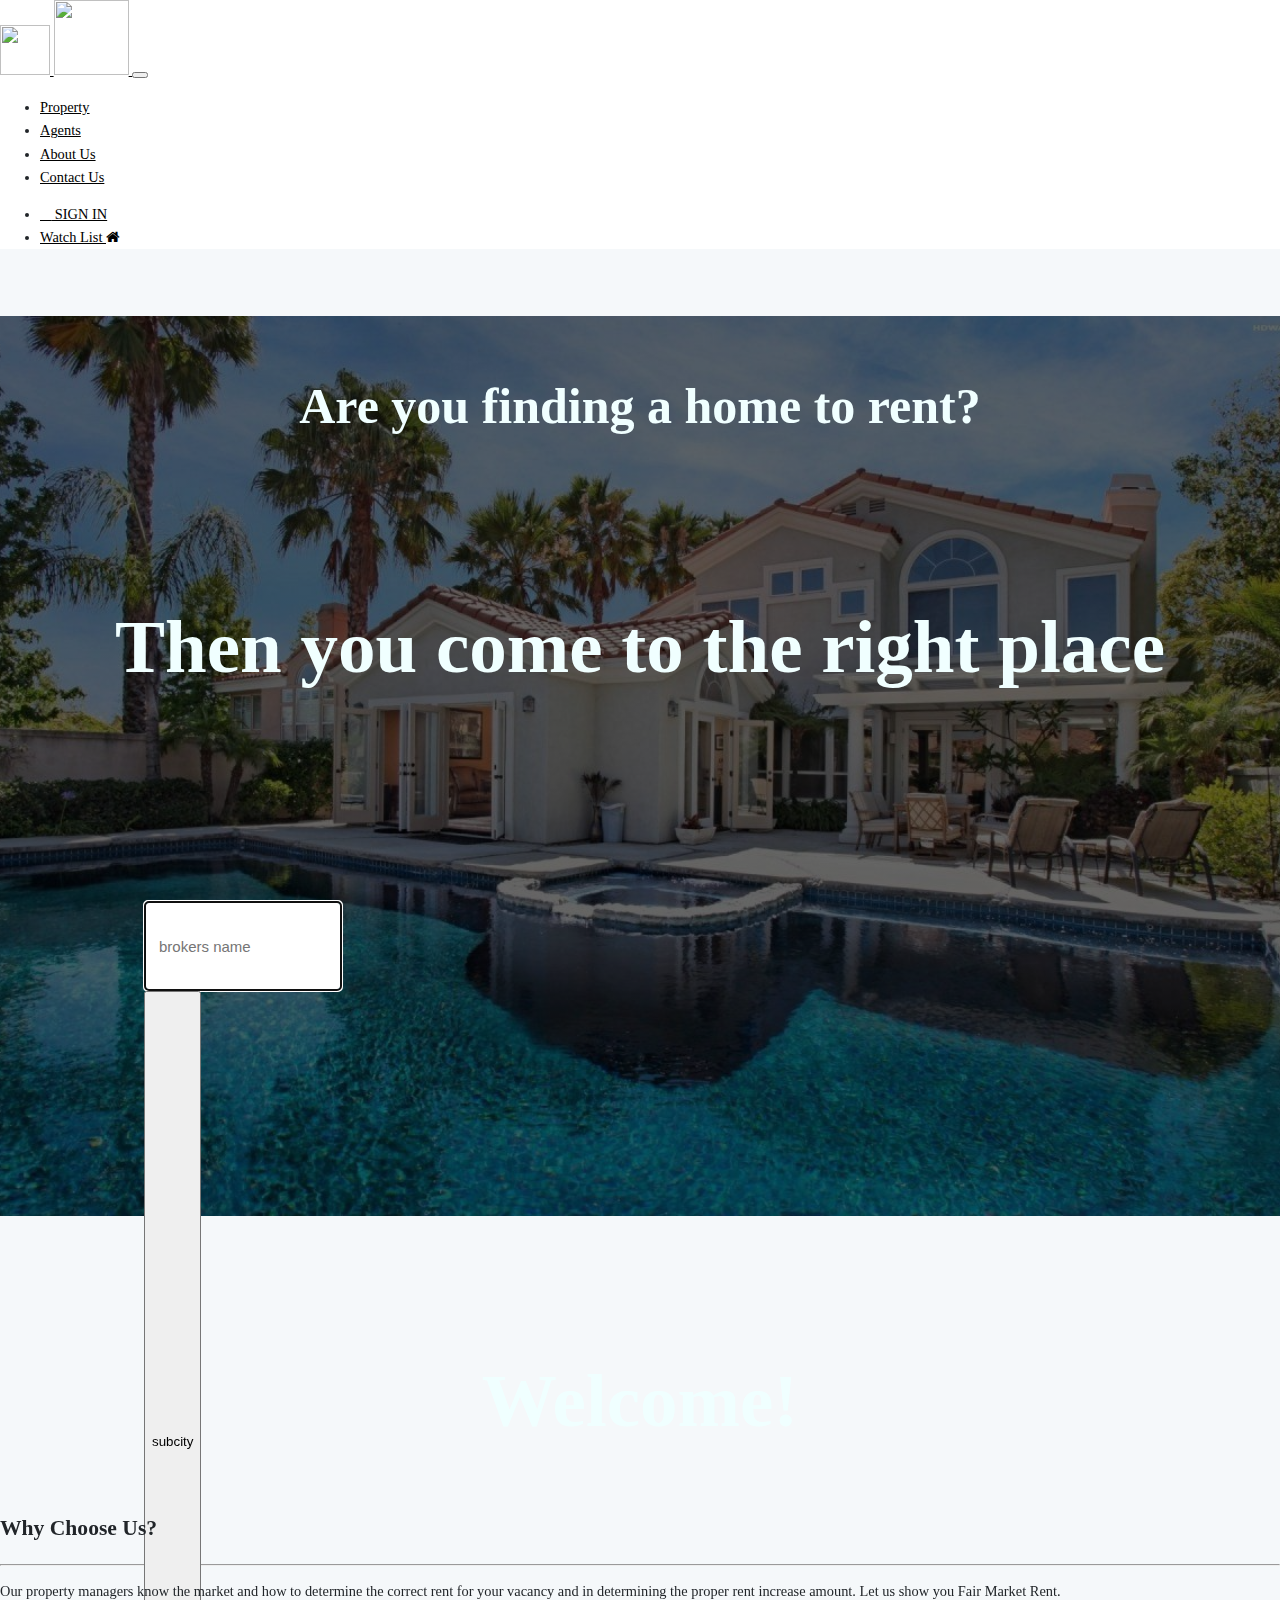
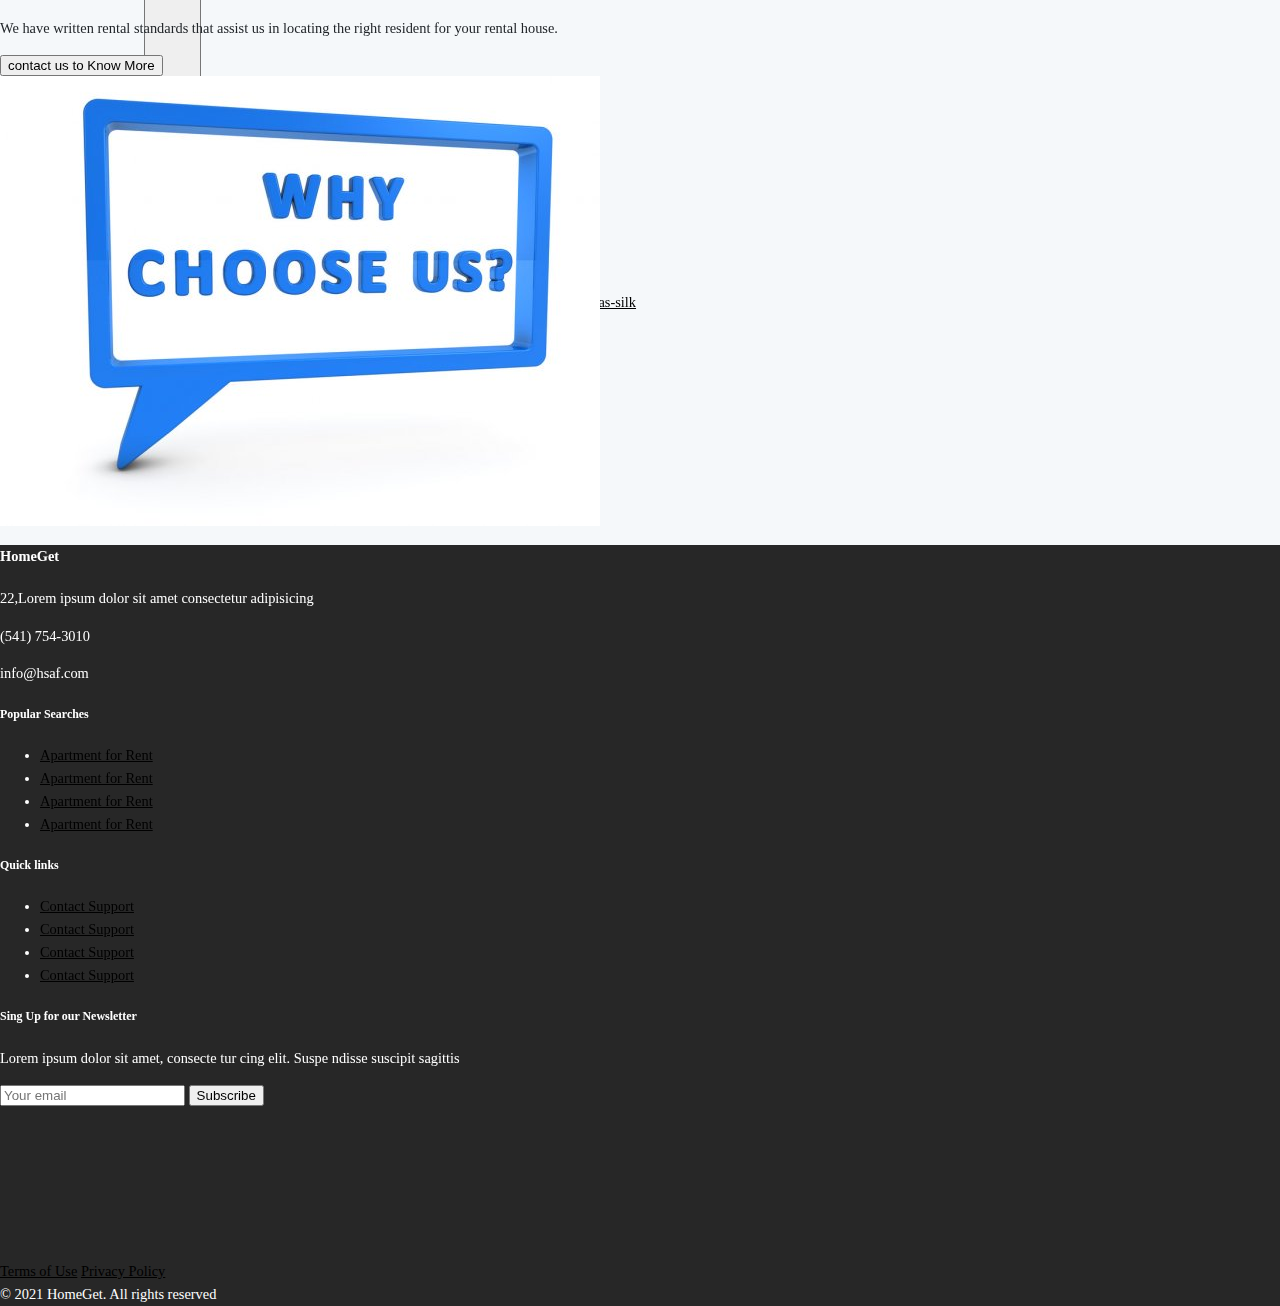
==== commit 760fe3d7: "inputtype2" ====
--- a/index.html
+++ b/index.html
@@ -107,7 +107,7 @@
                         data-toggle="dropdown" aria-haspopup="true" aria-expanded="false">
                         subcity
                     </button>
-                    <div class="dropdown-menu" aria-labelledby="dropdownMenuButton" id="">
+                    <div class="dropdown-menu" aria-labelledby="dropdownMenuButton" >
                         <a class="dropdown-item" id="" href="#">kolfe-keranio</a>
                         <a class="dropdown-item" id="" href="#">yeka</a>
                         <a class="dropdown-item" id="" href="#">bole</a>
--- a/Assets/CSS/style.css
+++ b/Assets/CSS/style.css
@@ -18,6 +18,9 @@
   border-radius: 4px;
   border: 2px solid #1ca0b8;
   font-size: 15px;
+}
+#dropdownMenuButton{
+  height: 100%;
 }
 a:hover {
   color: black;
